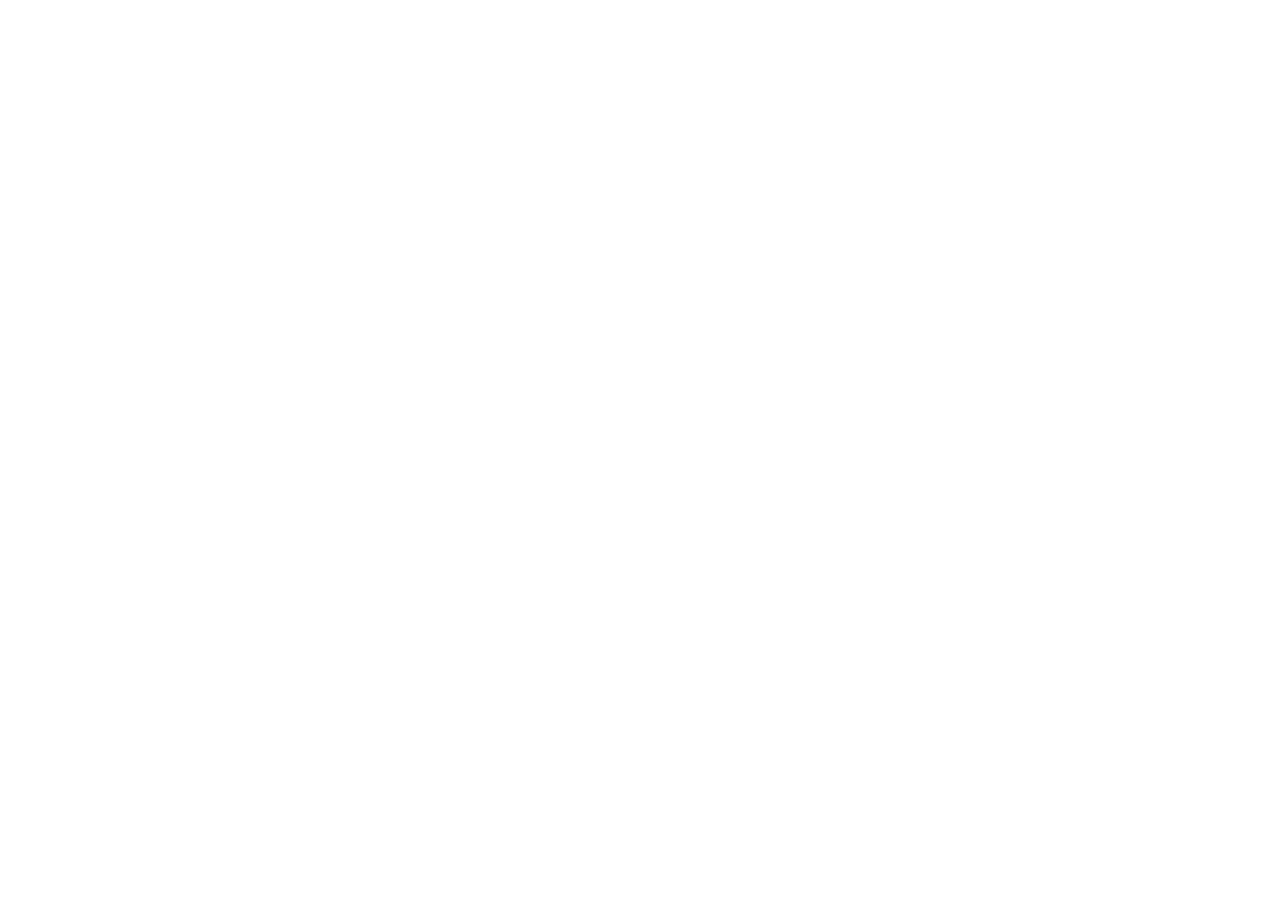
==== index.html @ 4a6ae004 "Create index.html" ====
<!DOCTYPE html>
<html lang="en">
<head>
  <meta charset="UTF-8">
  <meta name="viewport" content="width=device-width, initial-scale=1.0">
  <meta http-equiv="X-UA-Compatible" content="ie=edge">
  <title>Document</title>
</head>
<body>

</body>
</html>
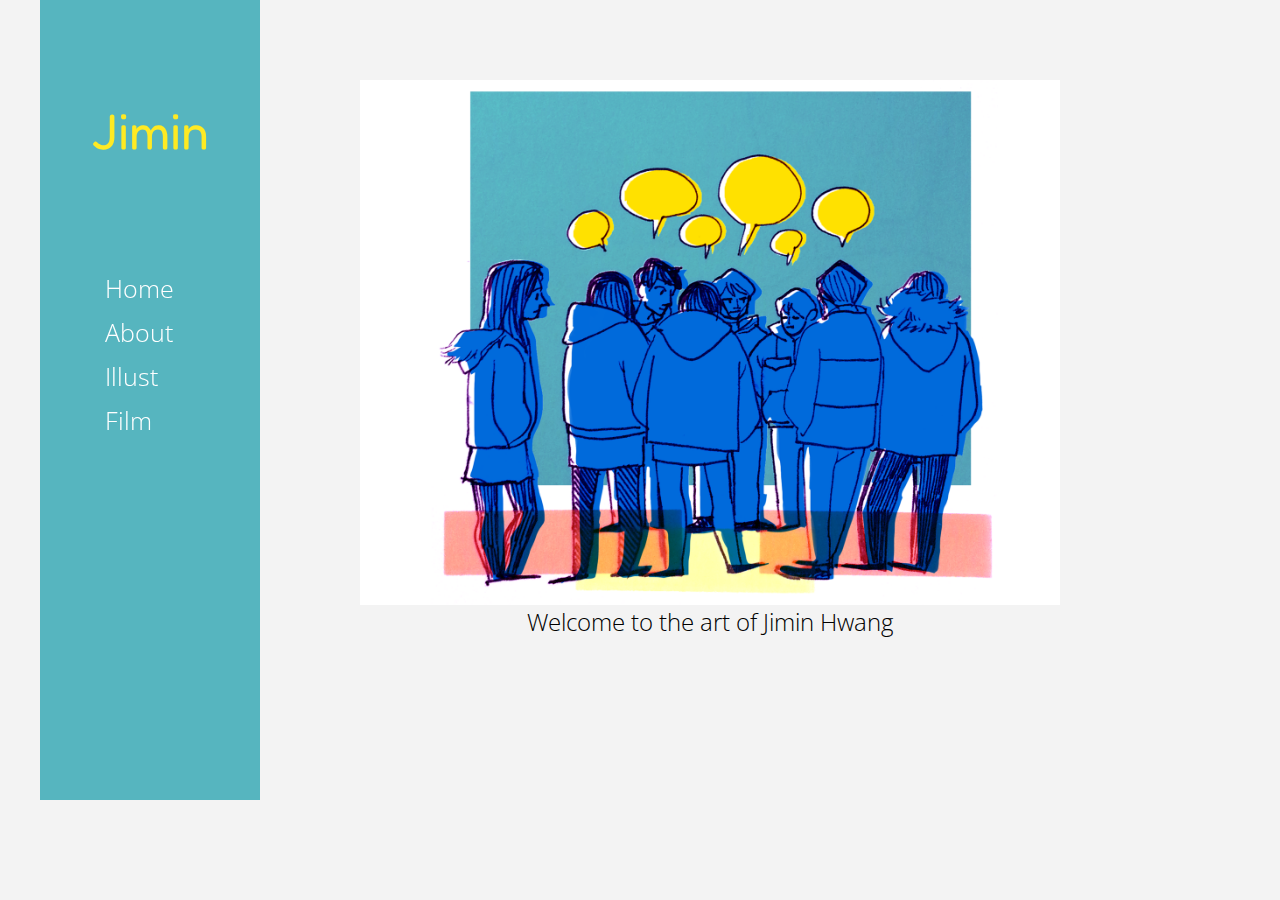
==== commit 9cc182cb: "add bunch of final files" ====
--- a/index.html
+++ b/index.html
@@ -4,9 +4,41 @@
   <meta charset="UTF-8">
   <meta name="viewport" content="width=device-width, initial-scale=1.0">
   <meta http-equiv="X-UA-Compatible" content="ie=edge">
-  <title>Document</title>
+  <!-- <link rel="stylesheet" href="css/reset.css"> -->
+  <link href="https://fonts.googleapis.com/css?family=Fredoka+One" rel="stylesheet">
+  <link href="https://fonts.googleapis.com/css?family=Open+Sans:300,400" rel="stylesheet">
+  <link rel="stylesheet" href="css/header.css">
+  <link rel="stylesheet" href="css/main.css">
+  <link rel="stylesheet" media="(max-width: 400px)" href="css/phone.css">
+  <link rel="stylesheet" media="(min-width: 401px) and (max-width: 768px)" href="css/tablet.css">
+  <link rel="stylesheet" media="(min-width: 769px) and (max-width: 1200px)" href="css/laptop.css">
+  <link rel="stylesheet" media="(min-width: 1201px)" href="css/desktop.css">
+  <link rel="icon" href="img/githubicon.png" type="image/png">
+  <title>Jimin</title>
 </head>
 <body>
-
+  <header>
+    <section>
+      <div id="header">
+        <nav>
+          <ul>
+            <li class="nav-title"><a href="index.html">Jimin</a></li>
+            <li class="left-one"><a href="index.html">Home</a></li>
+            <li class="left-one"><a href="about.html">About</a></li>
+            <li class="left-one"><a href="illust.html">Illust</a></li>
+            <li class="left-one"><a href="film.html">Film</a></li>
+          </ul>
+        </nav>
+      </div>
+    </section>
+  </header>
+  <main>
+    <section id="content">
+      <div class="main-container">
+         <img src="img/main-image-2x.png" width="700" alt="home image">
+         <p class="index-p">Welcome to the art of Jimin Hwang</p>
+      </div>
+    </section>
+  </main>
 </body>
 </html>
--- a/css/header.css
+++ b/css/header.css
@@ -0,0 +1,60 @@
+* {
+   margin: 0;
+   padding: 0;
+}
+
+body {
+  font-family: 'Open Sans', sans-serif;
+   width: 1200px;
+   /* width: 1366px; */
+   margin: auto;
+   background-color: #f3f3f3;
+   overflow-x: hidden;
+}
+
+.nav-title {
+   margin-top: 100px;
+   font-size: 50px;
+   font-family: 'Fredoka One', cursive;
+   color: #020f59;
+}
+
+nav {
+   position: fixed;
+   height: 800px;
+   width: 220px;
+   background-color: #56b5bf;
+   /* opacity: .5; */
+}
+
+li {
+   text-align: center;
+   list-style-type: none;
+}
+
+a:link {
+   color: #fff;
+   text-decoration: none;
+}
+
+a:visited {
+   color: #fff;
+}
+
+a:hover {
+   color: #ffcda0;
+}
+
+.nav-title > a {
+   color: #ffea23;
+}
+
+.left-one {
+   position: relative;
+   top: 100px;
+   left: 25%;
+   margin: 10px;
+   text-align: left;
+   font-size: 25px;
+   font-weight: 300;
+}
--- a/css/main.css
+++ b/css/main.css
@@ -0,0 +1,53 @@
+/* ----------------content--------------------- */
+
+#content {
+   position: relative;
+   left: 320px;
+   top: 80px;
+   z-index: -9;
+}
+
+.main-container {
+   position: relative;
+   display: flex;
+   flex-direction: column;
+   font-weight: 300;
+   font-size: 1.5rem;
+   width: 700px;
+   text-align: center;
+}
+
+/* --------------------------about----------------------------------------- */
+
+.about-container {
+   width: 700px;
+}
+
+.about-container > p {
+   font-size: 1.5rem;
+   font-weight: 400;
+   padding: 20px 0;
+}
+
+/* -----------------------film------------------------------------------ */
+
+iframe {
+   border: 0;
+   display: block;
+   width: 640px;
+   height: 360px;
+}
+
+.film-container {
+   position: relative;
+   display: flex;
+   flex-direction: column;
+   font-size: 1.2rem;
+   font-weight: 400;
+   width: 640px;
+   text-align: center;
+}
+
+.film-container p {
+   margin: 10px 0 20px;
+}
--- a/css/phone.css
+++ b/css/phone.css
@@ -0,0 +1,47 @@
+body {
+   max-width: 100%;
+   max-height: 100%;
+   overflow-x: hidden;
+}
+
+nav {
+   position: fixed;
+   height: 150px;
+   width: 100%;
+   background-color: #020f59;
+   /* opacity: .5; */
+}
+
+/* ul {
+   height: 10px;
+   width: 300px;
+} */
+
+.nav-title {
+   position: relative;
+   top: 0;
+   left: 0;
+   margin: auto;
+   background-color: blue;
+}
+
+.left-one {
+   background-color: red;
+}
+
+/* ----------------content---------------------------- */
+#content {
+   position: relative;
+   /* left: 320px; */
+   top: 180px;
+   z-index: -9;
+}
+
+.main-container {
+   position: absolute;
+   right: 310px;
+   display: flex;
+   flex-direction: column;
+   justify-content: center;
+   width: 400px;
+}
--- a/css/tablet.css
+++ b/css/tablet.css
@@ -0,0 +1,8 @@
+body {
+   width: 768px;
+}
+
+#header {
+   width: 720px;
+   height: 200px;
+}
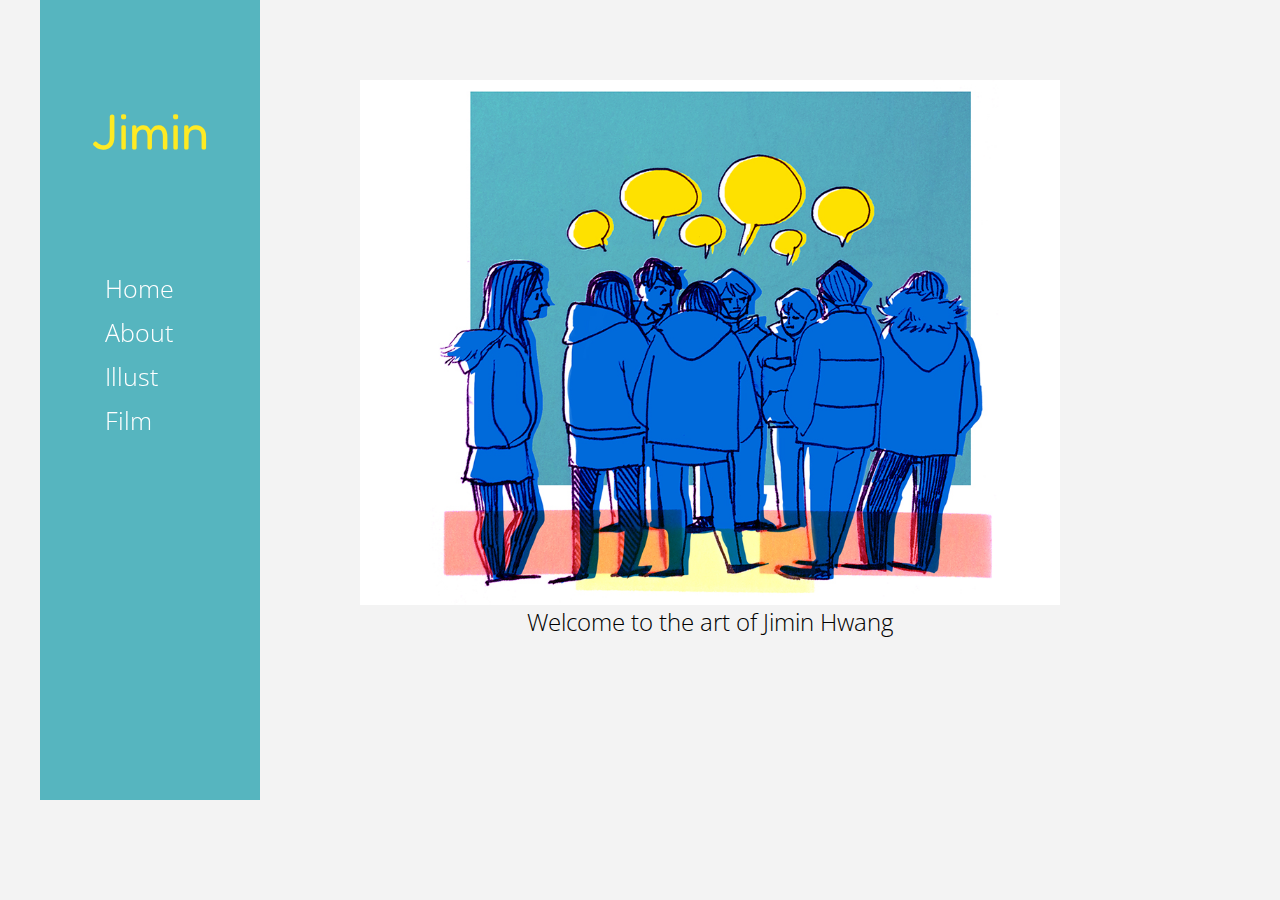
==== commit 32bbc860: "Update" ====
--- a/index.html
+++ b/index.html
@@ -13,13 +13,14 @@
   <link rel="stylesheet" media="(min-width: 401px) and (max-width: 768px)" href="css/tablet.css">
   <link rel="stylesheet" media="(min-width: 769px) and (max-width: 1200px)" href="css/laptop.css">
   <link rel="stylesheet" media="(min-width: 1201px)" href="css/desktop.css">
-  <link rel="icon" href="img/githubicon.png" type="image/png">
+  <link rel="stylesheet" href="https://use.fontawesome.com/releases/v5.8.2/css/all.css" integrity="sha384-oS3vJWv+0UjzBfQzYUhtDYW+Pj2yciDJxpsK1OYPAYjqT085Qq/1cq5FLXAZQ7Ay" crossorigin="anonymous">
   <title>Jimin</title>
 </head>
 <body>
   <header>
     <section>
       <div id="header">
+        <i class="fas fa-bars fa-2x" id="hamburger"></i>
         <nav>
           <ul>
             <li class="nav-title"><a href="index.html">Jimin</a></li>
@@ -35,7 +36,7 @@
   <main>
     <section id="content">
       <div class="main-container">
-         <img src="img/main-image-2x.png" width="700" alt="home image">
+         <img src="img/main-image-2x.jpg" width="700" alt="home image">
          <p class="index-p">Welcome to the art of Jimin Hwang</p>
       </div>
     </section>
--- a/css/header.css
+++ b/css/header.css
@@ -58,3 +58,7 @@
    font-size: 25px;
    font-weight: 300;
 }
+
+#hamburger {
+   display: none;
+}
--- a/css/phone.css
+++ b/css/phone.css
@@ -1,13 +1,33 @@
+/* html {
+   overflow-x: hidden;
+} */
+
 body {
    max-width: 100%;
    max-height: 100%;
    overflow-x: hidden;
+   margin: 0 auto;
+}
+
+#header {
+   position: fixed;
+   border-bottom: 1px solid #eaeaeb;
+   text-align: right;
+}
+
+#hamburger {
+   position: fixed;
+   margin: 0;
+   padding: 0;
+   z-index: 90;
+   display: block;
+   color: #fff;
 }
 
 nav {
    position: fixed;
    height: 150px;
-   width: 100%;
+   width: 400px;
    background-color: #020f59;
    /* opacity: .5; */
 }
@@ -18,16 +38,27 @@
 } */
 
 .nav-title {
-   position: relative;
-   top: 0;
+   position: fixed;
+   top: -50px;
    left: 0;
-   margin: auto;
-   background-color: blue;
+   width: 400px;
+   /* margin: auto; */
+   /* background-color: blue; */
 }
 
 .left-one {
+   display: block;
+   position: relative;
+   text-align: left;
+   font-size: 25px;
+   font-weight: 300;
+   width: 100px;
+}
+
+/* .left-one {
    background-color: red;
-}
+   width: 100px;
+} */
 
 /* ----------------content---------------------------- */
 #content {
@@ -37,11 +68,50 @@
    z-index: -9;
 }
 
+/* ------------main----------------------------------------- */
+
 .main-container {
-   position: absolute;
-   right: 310px;
+   position: fixed;
+   margin: 0;
+   padding: 0;
+   left: 10px;
+   /* right: 310px; */
    display: flex;
    flex-direction: column;
    justify-content: center;
-   width: 400px;
+   width: 380px;
 }
+
+img {
+   width: 380px;
+}
+
+.index-p {
+   display: flex;
+   width: 380px;
+   text-align: center;
+}
+
+/* ------------------------about-------------------------------- */
+
+.about-container {
+   position: fixed;
+   width: 100%;
+   left: 10px;
+}
+
+
+/* ----------------------film-------------------------------- */
+
+.film-container {
+   position: absolute;
+   width: 100%;
+   left: -310px;
+}
+
+iframe {
+   border: 0;
+   display: block;
+   width: 380px;
+   height: 214px;
+}
--- a/css/tablet.css
+++ b/css/tablet.css
@@ -6,3 +6,31 @@
    width: 720px;
    height: 200px;
 }
+
+nav {
+   position: fixed;
+   height: 150px;
+   width: 768px;
+   background-color: #020f59;
+   /* opacity: .5; */
+}
+
+.left-one {
+   display: block;
+   position: relative;
+   text-align: left;
+   font-size: 25px;
+   font-weight: 300;
+   width: 100px;
+}
+
+/* --------content------------- */
+
+#hamburger {
+   position: fixed;
+   margin: 0;
+   padding: 0;
+   z-index: 90;
+   display: block;
+   color: #fff;
+}
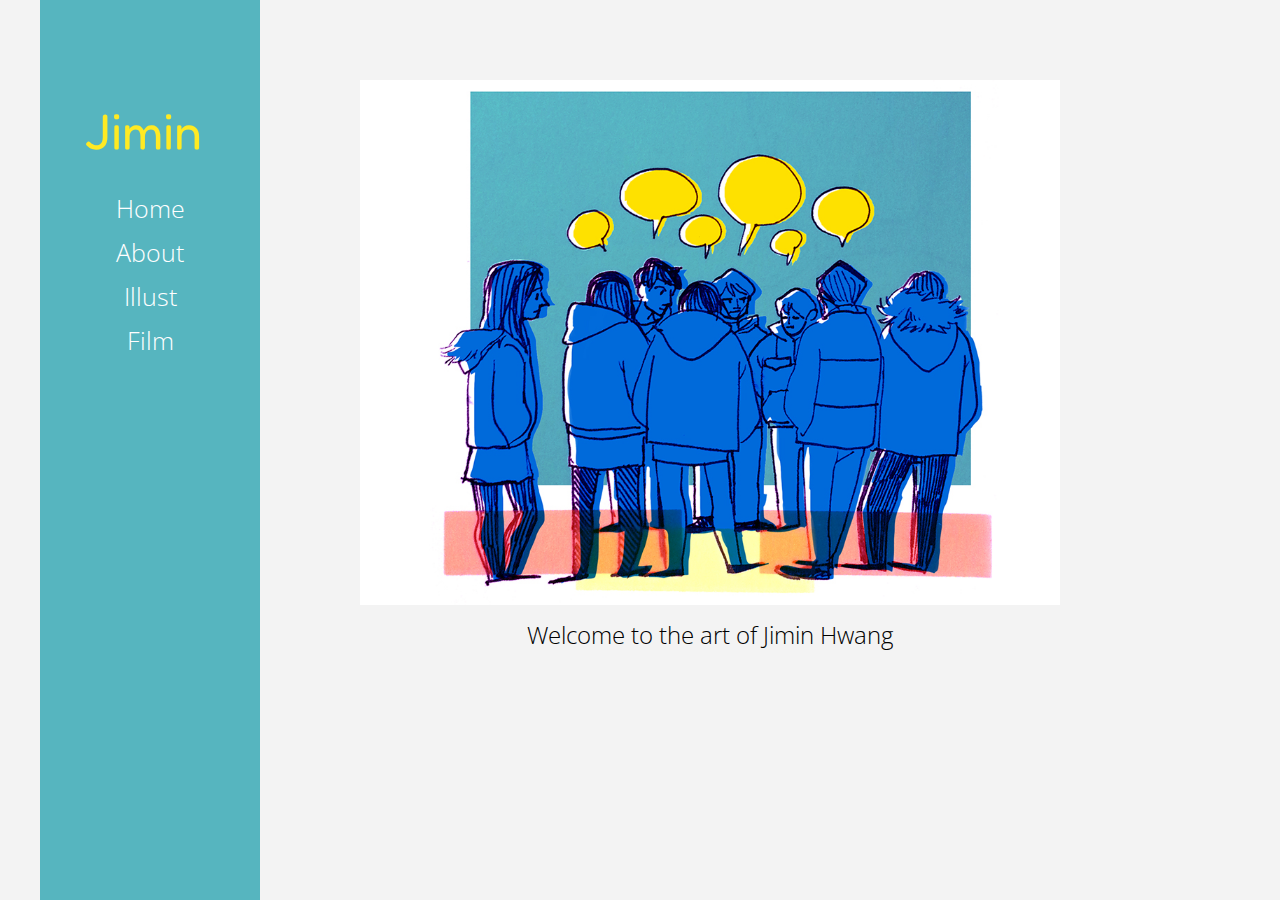
==== commit 12de71ba: "change whole thing" ====
--- a/index.html
+++ b/index.html
@@ -3,43 +3,53 @@
 <head>
   <meta charset="UTF-8">
   <meta name="viewport" content="width=device-width, initial-scale=1.0">
-  <meta http-equiv="X-UA-Compatible" content="ie=edge">
   <!-- <link rel="stylesheet" href="css/reset.css"> -->
-  <link href="https://fonts.googleapis.com/css?family=Fredoka+One" rel="stylesheet">
-  <link href="https://fonts.googleapis.com/css?family=Open+Sans:300,400" rel="stylesheet">
-  <link rel="stylesheet" href="css/header.css">
-  <link rel="stylesheet" href="css/main.css">
+  <link href="https://fonts.googleapis.com/css?family=Fredoka+One"
+     rel="stylesheet">
+
+  <link href="https://fonts.googleapis.com/css?family=Open+Sans:300,400"
+     rel="stylesheet">
+
+  <link href="https://use.fontawesome.com/releases/v5.8.2/css/all.css"
+     rel="stylesheet"
+     integrity="sha384-oS3vJWv+0UjzBfQzYUhtDYW+Pj2yciDJxpsK1OYPAYjqT085Qq/1cq5FLXAZQ7Ay"
+     crossorigin="anonymous">
+
+   <link href="css/style.css" rel="stylesheet">
+   <link href="css/nav.css" rel="stylesheet">
+   <link href="css/links.css" rel="stylesheet">
+   <link href="css/main.css" rel="stylesheet">
+
   <link rel="stylesheet" media="(max-width: 400px)" href="css/phone.css">
   <link rel="stylesheet" media="(min-width: 401px) and (max-width: 768px)" href="css/tablet.css">
-  <link rel="stylesheet" media="(min-width: 769px) and (max-width: 1200px)" href="css/laptop.css">
-  <link rel="stylesheet" media="(min-width: 1201px)" href="css/desktop.css">
-  <link rel="stylesheet" href="https://use.fontawesome.com/releases/v5.8.2/css/all.css" integrity="sha384-oS3vJWv+0UjzBfQzYUhtDYW+Pj2yciDJxpsK1OYPAYjqT085Qq/1cq5FLXAZQ7Ay" crossorigin="anonymous">
+  <link rel="stylesheet" media="(min-width: 769px) and (max-width: 1059px)" href="css/laptop.css">
+  <!-- <link rel="stylesheet" media="(min-width: 1060px)" href="css/desktop.css"> -->
   <title>Jimin</title>
 </head>
 <body>
   <header>
     <section>
-      <div id="header">
-        <i class="fas fa-bars fa-2x" id="hamburger"></i>
+      <div class="nav">
         <nav>
-          <ul>
-            <li class="nav-title"><a href="index.html">Jimin</a></li>
-            <li class="left-one"><a href="index.html">Home</a></li>
-            <li class="left-one"><a href="about.html">About</a></li>
-            <li class="left-one"><a href="illust.html">Illust</a></li>
-            <li class="left-one"><a href="film.html">Film</a></li>
+          <label for="toggle">&#9776;</label>
+          <input type="checkbox" id="toggle"/>
+          <a href="index.html" class="nav-title" id="title-center">Jimin</a>
+          <ul class="menu">
+            <li><a href="index.html">Home</a></li>
+            <li><a href="about.html">About</a></li>
+            <li><a href="illust.html">Illust</a></li>
+            <li><a href="film.html">Film</a></li>
           </ul>
         </nav>
       </div>
     </section>
   </header>
-  <main>
     <section id="content">
       <div class="main-container">
-         <img src="img/main-image-2x.jpg" width="700" alt="home image">
+         <!-- <img src="img/main-image-2x.jpg" width="700" alt="home image"> -->
+         <img src="img/main-image-2x.jpg" alt="home image">
          <p class="index-p">Welcome to the art of Jimin Hwang</p>
       </div>
     </section>
-  </main>
 </body>
 </html>
--- a/css/style.css
+++ b/css/style.css
@@ -0,0 +1,13 @@
+* {
+   margin: 0;
+   padding: 0;
+}
+
+body {
+   font-family: 'Open Sans', sans-serif;
+   width: 1200px;
+   height: 100px;
+   margin: auto;
+   background-color: #f3f3f3;
+   overflow-x: hidden;
+}
--- a/css/nav.css
+++ b/css/nav.css
@@ -0,0 +1,88 @@
+label {
+   margin: 0 40px 0 0;
+   padding: 20px 28px;
+   font-size: 30px;
+   /* line-height: 70px; */
+   display: none;
+   color: #fff;
+}
+
+#toggle {
+   display: none;
+}
+
+nav {
+   position: fixed;
+   height: 100%;
+   width: 220px;
+   background-color: #56b5bf;
+   /* opacity: .5; */
+}
+
+nav li {
+   text-align: center;
+   list-style-type: none;
+}
+
+.nav-title {
+   font-size: 50px;
+   font-family: 'Fredoka One', cursive;
+}
+
+.nav .nav-title a:link {
+   color: #ffea23;
+}
+
+#title-center {
+   position: relative;
+   bottom: -100px;
+   left: 20%;
+   color: #ffea23;
+}
+
+.menu {
+   position: relative;
+   top: 120px;
+   left: 0;
+   margin: 10px 0;
+   text-align: left;
+   font-size: 25px;
+   font-weight: 300;
+}
+
+/* .left-one {
+   position: relative;
+   top: 100px;
+   left: 25%;
+   margin: 10px;
+   text-align: left;
+   font-size: 25px;
+   font-weight: 300;
+} */
+
+ul li {
+   margin: 10px 0;
+   text-align: center;
+   font-size: 25px;
+   font-weight: 300;
+}
+
+/* .fas.fa-bars {
+   display: none;
+}
+
+.fas.fa-bars {
+   display: inline-block;
+   background-color: blue;
+} */
+
+/* .toggle {
+   width: 100%;
+   padding: 10px 20px;
+   background: #001f44;
+   text-align: left;
+   box-sizing: border-box;
+   color: #fff;
+   font-size: 20px;
+   display: none;
+} */
--- a/css/links.css
+++ b/css/links.css
@@ -0,0 +1,12 @@
+a:link {
+   color: #fff;
+   text-decoration: none;
+}
+
+a:visited {
+   color: #fff;
+}
+
+a:hover {
+   color: #ffcda0;
+}
--- a/css/main.css
+++ b/css/main.css
@@ -4,7 +4,7 @@
    position: relative;
    left: 320px;
    top: 80px;
-   z-index: -9;
+   z-index: -1;
 }
 
 .main-container {
@@ -17,6 +17,15 @@
    text-align: center;
 }
 
+.main-container img {
+   width: 700px;
+}
+
+.index-p {
+   line-height: 2.5;
+   margin-bottom: 60px;
+}
+
 /* --------------------------about----------------------------------------- */
 
 .about-container {
@@ -27,6 +36,32 @@
    font-size: 1.5rem;
    font-weight: 400;
    padding: 20px 0;
+}
+
+.about-container a {
+   padding-right: 15px;
+}
+
+/* -illust- */
+#content .char-design-container,
+#content .poster-design-container,
+#content .pers-work-container {
+   margin-bottom: 50px;
+}
+
+#content .char-design-container h1,
+#content .poster-design-container h1,
+#content .pers-work-container h1 {
+   font-weight: 400;
+   font-size: 2rem;
+   line-height: 2.5;
+}
+
+#content .char-design-container p,
+#content .poster-design-container p,
+#content .pers-work-container p {
+   font-size: 1.2rem;
+   line-height: 2.5;
 }
 
 /* -----------------------film------------------------------------------ */
--- a/css/phone.css
+++ b/css/phone.css
@@ -1,117 +1,150 @@
-/* html {
-   overflow-x: hidden;
-} */
-
-body {
-   max-width: 100%;
-   max-height: 100%;
-   overflow-x: hidden;
-   margin: 0 auto;
+nav {
+   position: absolute;
+   /* width: 100%; */
+   width: 100%;
+   height: 150px;
+   line-height: 50px;
 }
 
-#header {
-   position: fixed;
-   border-bottom: 1px solid #eaeaeb;
-   text-align: right;
+label {
+   display: inline-block;
+   cursor: pointer;
 }
 
-#hamburger {
-   position: fixed;
-   margin: 0;
+#toggle:checked ~ .menu {
+   display: block;
+   max-height: 240px;
+   /* background-color: transparent; */
+   background-color: #56b5bf;
+}
+
+.nav-title {
+   display: flex;
+   justify-content: center;
+   align-items: center;
+   margin-top: 0;
    padding: 0;
-   z-index: 90;
-   display: block;
+}
+
+#title-center {
+   position: relative;
+   top: -40px;
+   left: 0;
+}
+
+a:nth-of-type(1) {
+   color: #ffea23;
+}
+
+ul {
+   width: 100%;
+   margin: 0 auto;
+   padding: 0;
+}
+
+ul li a:link {
    color: #fff;
 }
 
-nav {
-   position: fixed;
-   height: 150px;
-   width: 400px;
-   background-color: #020f59;
-   /* opacity: .5; */
+ul li a:visited {
+   color: #fff;
 }
 
-/* ul {
-   height: 10px;
-   width: 300px;
-} */
-
-.nav-title {
-   position: fixed;
-   top: -50px;
-   left: 0;
-   width: 400px;
-   /* margin: auto; */
-   /* background-color: blue; */
+ul li a:hover {
+   background-color: #366fcc;
 }
 
-.left-one {
-   display: block;
+.menu {
    position: relative;
-   text-align: left;
-   font-size: 25px;
-   font-weight: 300;
-   width: 100px;
+   top: 0;
+   left: 0;
+   margin: 10px 0;
+   display: none;
+   width: 100%;
 }
 
-/* .left-one {
-   background-color: red;
-   width: 100px;
-} */
+.menu a {
+   display: block;
+   margin: 0;
+}
 
-/* ----------------content---------------------------- */
+/* -header- */
+
 #content {
    position: relative;
-   /* left: 320px; */
+   /* margin: 0 auto; */
    top: 180px;
-   z-index: -9;
+   left: 0;
+   width: 96%;
+}
+/* -index-main- */
+
+.main-container {
+   display: flex;
+   flex-direction: column;
+   margin: 0;
 }
 
-/* ------------main----------------------------------------- */
-
-.main-container {
-   position: fixed;
-   margin: 0;
-   padding: 0;
-   left: 10px;
-   /* right: 310px; */
-   display: flex;
-   flex-direction: column;
-   justify-content: center;
-   width: 380px;
-}
-
-img {
+.main-container img {
+   margin-left: 10px;
    width: 380px;
 }
 
 .index-p {
    display: flex;
    width: 380px;
-   text-align: center;
+   font-size: 1.2rem;
+   justify-content: center;
 }
 
-/* ------------------------about-------------------------------- */
+/* -about- */
 
 .about-container {
-   position: fixed;
-   width: 100%;
-   left: 10px;
+   margin-left: 10px;
+   width: 380px;
 }
 
+.about-container a {
+   color: #000;
+}
 
-/* ----------------------film-------------------------------- */
+/* .about-container p {
+   color: blue;
+} */
 
-.film-container {
-   position: absolute;
-   width: 100%;
-   left: -310px;
+/* -illust- */
+
+.char-design-container,
+.poster-design-container,
+.pers-work-container {
+   margin-left: 10px;
+}
+/* .char-design-container h1,
+.poster-design-container h1,
+.pers-work-container h1,
+.char-design-container p,
+.poster-design-container p,
+.pers-work-container p {
+   display: flex;
+} */
+
+.char-design-container img,
+.poster-design-container img,
+.pers-work-container img {
+   display: flex;
+   flex-direction: column;
+   width: 33%;
+}
+
+/* -film- */
+
+.film-container p {
+   display: flex;
+   margin: 10px 10px 20px;
 }
 
 iframe {
-   border: 0;
-   display: block;
+   margin-left: 10px;
    width: 380px;
    height: 214px;
 }
--- a/css/tablet.css
+++ b/css/tablet.css
@@ -1,36 +1,145 @@
-body {
+nav {
+   position: absolute;
+   width: 100%;
+   height: 150px;
+   line-height: 50px;
+}
+
+label {
+   display: inline-block;
+   cursor: pointer;
+}
+
+#toggle:checked ~ .menu {
+   display: block;
+   max-height: 240px;
+   /* background-color: transparent; */
+   background-color: #56b5bf;
+}
+
+.nav-title {
+   display: flex;
+   justify-content: center;
+   align-items: center;
+   margin-top: 0;
+   padding: 0;
+}
+
+#title-center {
+   position: relative;
+   top: -40px;
+   left: 0;
+}
+
+a:nth-of-type(1) {
+   color: #ffea23;
+}
+
+ul {
+   width: 100%;
+   margin: 0 auto;
+   padding: 0;
+}
+
+ul li a:link {
+   color: #fff;
+}
+
+ul li a:visited {
+   color: #fff;
+}
+
+ul li a:hover {
+   background-color: #366fcc;
+}
+
+.menu {
+   position: relative;
+   top: 0;
+   left: 0;
+   margin: 10px 0;
+   display: none;
+   width: 100%;
+}
+
+.menu a {
+   display: block;
+   margin: 0;
+}
+
+/* -index-main- */
+
+.main-container {
+   display: flex;
+   flex-direction: column;
+   margin: 0;
+}
+
+.main-container img {
+   margin-left: 10px;
+   width: 80%;
+}
+
+.index-p {
+   display: flex;
+   width: 80%;
+   font-size: 1.2rem;
+   justify-content: center;
+}
+
+/* -header- */
+
+#content {
+   position: relative;
+   /* margin: 0 auto; */
+   top: 180px;
+   left: 20px;
+   width: 90%;
+}
+
+/* -about- */
+
+.about-container {
+   margin-left: 10px;
+   width: 55%;
+}
+
+.about-container a {
+   color: #000;
+}
+
+/* -illust- */
+.char-design-container img,
+.poster-design-container img,
+.pers-work-container img {
+   margin-left: 10px;
+   width: 100%;
+}
+
+.char-design-container,
+.poster-design-container,
+.pers-work-container {
    width: 768px;
 }
 
-#header {
-   width: 720px;
-   height: 200px;
+.char-design-container p,
+.poster-design-container p,
+.pers-work-container p,
+.char-design-container h1,
+.poster-design-container h1,
+.pers-work-container h1 {
+   margin-left: 10px;
 }
 
-nav {
-   position: fixed;
-   height: 150px;
-   width: 768px;
-   background-color: #020f59;
-   /* opacity: .5; */
-}
+/* -film- */
 
-.left-one {
-   display: block;
-   position: relative;
-   text-align: left;
-   font-size: 25px;
-   font-weight: 300;
-   width: 100px;
-}
-
-/* --------content------------- */
-
-#hamburger {
-   position: fixed;
-   margin: 0;
-   padding: 0;
-   z-index: 90;
-   display: block;
-   color: #fff;
-}
+/* .film-container p {
+   display: flex;
+   margin: 10px 10px 20px;
+} */
+/*
+iframe {
+   margin-left: -10px;
+   width: 748px;
+   height: 421px;
+} */
--- a/css/laptop.css
+++ b/css/laptop.css
@@ -0,0 +1,91 @@
+nav {
+   position: absolute;
+   width: 100%;
+   height: 150px;
+   line-height: 50px;
+}
+
+label {
+   display: inline-block;
+   cursor: pointer;
+}
+
+#toggle:checked ~ .menu {
+   display: block;
+   max-height: 240px;
+   /* background-color: transparent; */
+   background-color: #56b5bf;
+}
+
+.nav-title {
+   display: flex;
+   justify-content: center;
+   align-items: center;
+   margin-top: 0;
+   padding: 0;
+}
+
+#title-center {
+   position: relative;
+   top: -40px;
+   left: 0;
+}
+
+a:nth-of-type(1) {
+   color: #ffea23;
+}
+
+ul {
+   width: 100%;
+   margin: 0 auto;
+   padding: 0;
+}
+
+ul li a:link {
+   color: #fff;
+}
+
+ul li a:visited {
+   color: #fff;
+}
+
+ul li a:hover {
+   background-color: #366fcc;
+}
+
+.menu {
+   position: relative;
+   top: 0;
+   left: 0;
+   margin: 10px 0;
+   display: none;
+   width: 100%;
+}
+
+.menu a {
+   display: block;
+   margin: 0;
+}
+
+/* -header- */
+
+#content {
+   position: relative;
+   /* margin: 0 auto; */
+   top: 180px;
+   left: 60px;
+   width: 90%;
+}
+
+.main-container {
+   display: inline-flex;
+   margin: 0;
+}
+
+/* -about- */
+
+.about-container a {
+   color: #000;
+}
+
+/* -illust- */
--- a/css/desktop.css
+++ b/css/desktop.css
@@ -0,0 +1,91 @@
+nav {
+   position: absolute;
+   width: 100%;
+   height: 150px;
+   line-height: 50px;
+}
+
+label {
+   display: inline-block;
+   cursor: pointer;
+}
+
+#toggle:checked ~ .menu {
+   display: block;
+   max-height: 240px;
+   /* background-color: transparent; */
+   background-color: #56b5bf;
+}
+
+.nav-title {
+   display: flex;
+   justify-content: center;
+   align-items: center;
+   margin-top: 0;
+   padding: 0;
+}
+
+#title-center {
+   position: relative;
+   top: -40px;
+   left: 0;
+}
+
+a:nth-of-type(1) {
+   color: #ffea23;
+}
+
+ul {
+   width: 100%;
+   margin: 0 auto;
+   padding: 0;
+}
+
+ul li a:link {
+   color: #fff;
+}
+
+ul li a:visited {
+   color: #fff;
+}
+
+ul li a:hover {
+   background-color: #366fcc;
+}
+
+.menu {
+   position: relative;
+   top: 0;
+   left: 0;
+   margin: 10px 0;
+   display: none;
+   width: 100%;
+}
+
+.menu a {
+   display: block;
+   margin: 0;
+}
+
+/* -header- */
+
+#content {
+   position: relative;
+   margin: 0 auto;
+   top: 180px;
+   left: auto;
+   width: 90%;
+}
+
+.main-container {
+   display: inline-flex;
+   margin: 0;
+}
+
+/* -about- */
+
+.about-container a {
+   color: #000;
+}
+
+/* -illust- */
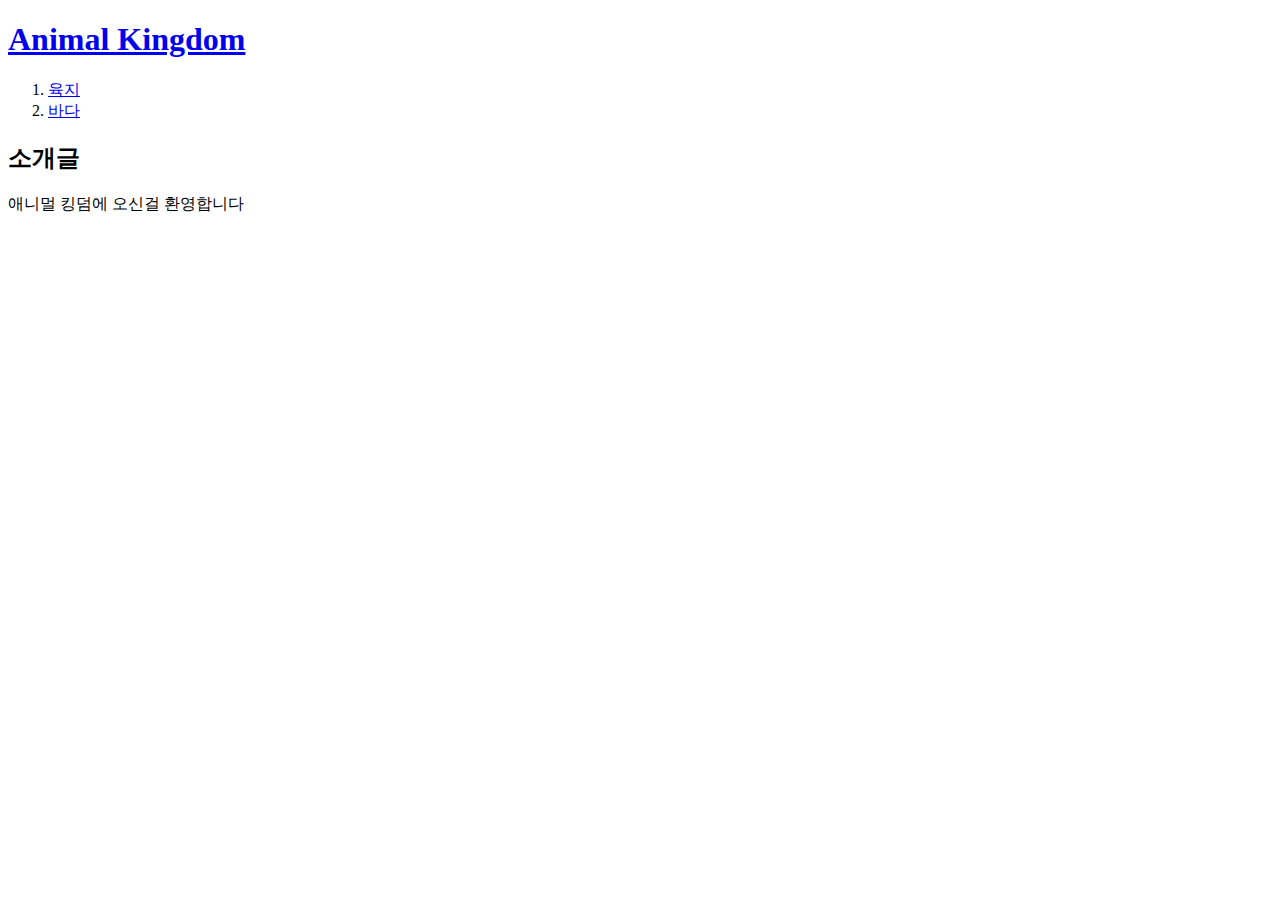
==== commit 945b7e2c: "Add new files" ====
--- a/index.html
+++ b/index.html
@@ -1,55 +1,18 @@
-<!DOCTYPE html>
-<html lang="en">
-<head>
-  <meta charset="UTF-8">
-  <meta name="viewport" content="width=device-width, initial-scale=1.0">
-  <!-- <link rel="stylesheet" href="css/reset.css"> -->
-  <link href="https://fonts.googleapis.com/css?family=Fredoka+One"
-     rel="stylesheet">
-
-  <link href="https://fonts.googleapis.com/css?family=Open+Sans:300,400"
-     rel="stylesheet">
-
-  <link href="https://use.fontawesome.com/releases/v5.8.2/css/all.css"
-     rel="stylesheet"
-     integrity="sha384-oS3vJWv+0UjzBfQzYUhtDYW+Pj2yciDJxpsK1OYPAYjqT085Qq/1cq5FLXAZQ7Ay"
-     crossorigin="anonymous">
-
-   <link href="css/style.css" rel="stylesheet">
-   <link href="css/nav.css" rel="stylesheet">
-   <link href="css/links.css" rel="stylesheet">
-   <link href="css/main.css" rel="stylesheet">
-
-  <link rel="stylesheet" media="(max-width: 400px)" href="css/phone.css">
-  <link rel="stylesheet" media="(min-width: 401px) and (max-width: 768px)" href="css/tablet.css">
-  <link rel="stylesheet" media="(min-width: 769px) and (max-width: 1059px)" href="css/laptop.css">
-  <!-- <link rel="stylesheet" media="(min-width: 1060px)" href="css/desktop.css"> -->
-  <title>Jimin</title>
-</head>
-<body>
-  <header>
-    <section>
-      <div class="nav">
-        <nav>
-          <label for="toggle">&#9776;</label>
-          <input type="checkbox" id="toggle"/>
-          <a href="index.html" class="nav-title" id="title-center">Jimin</a>
-          <ul class="menu">
-            <li><a href="index.html">Home</a></li>
-            <li><a href="about.html">About</a></li>
-            <li><a href="illust.html">Illust</a></li>
-            <li><a href="film.html">Film</a></li>
-          </ul>
-        </nav>
-      </div>
-    </section>
-  </header>
-    <section id="content">
-      <div class="main-container">
-         <!-- <img src="img/main-image-2x.jpg" width="700" alt="home image"> -->
-         <img src="img/main-image-2x.jpg" alt="home image">
-         <p class="index-p">Welcome to the art of Jimin Hwang</p>
-      </div>
-    </section>
-</body>
-</html>
+<!DOCTYPE html>
+<html lang="en">
+<head>
+  <meta charset="UTF-8">
+  <meta name="viewport" content="width=device-width, initial-scale=1.0">
+  <meta http-equiv="X-UA-Compatible" content="ie=edge">
+  <title>Animal Kingdom</title>
+</head>
+<body>
+  <h1><a href="index.html">Animal Kingdom</a></h1>
+  <ol>
+    <li><a href="1.html">육지</a></li>
+    <li><a href="2.html">바다</a></li>
+  </ol>
+  <h2>소개글</h2>
+  <p>애니멀 킹덤에 오신걸 환영합니다 </p>
+</body>
+</html>
